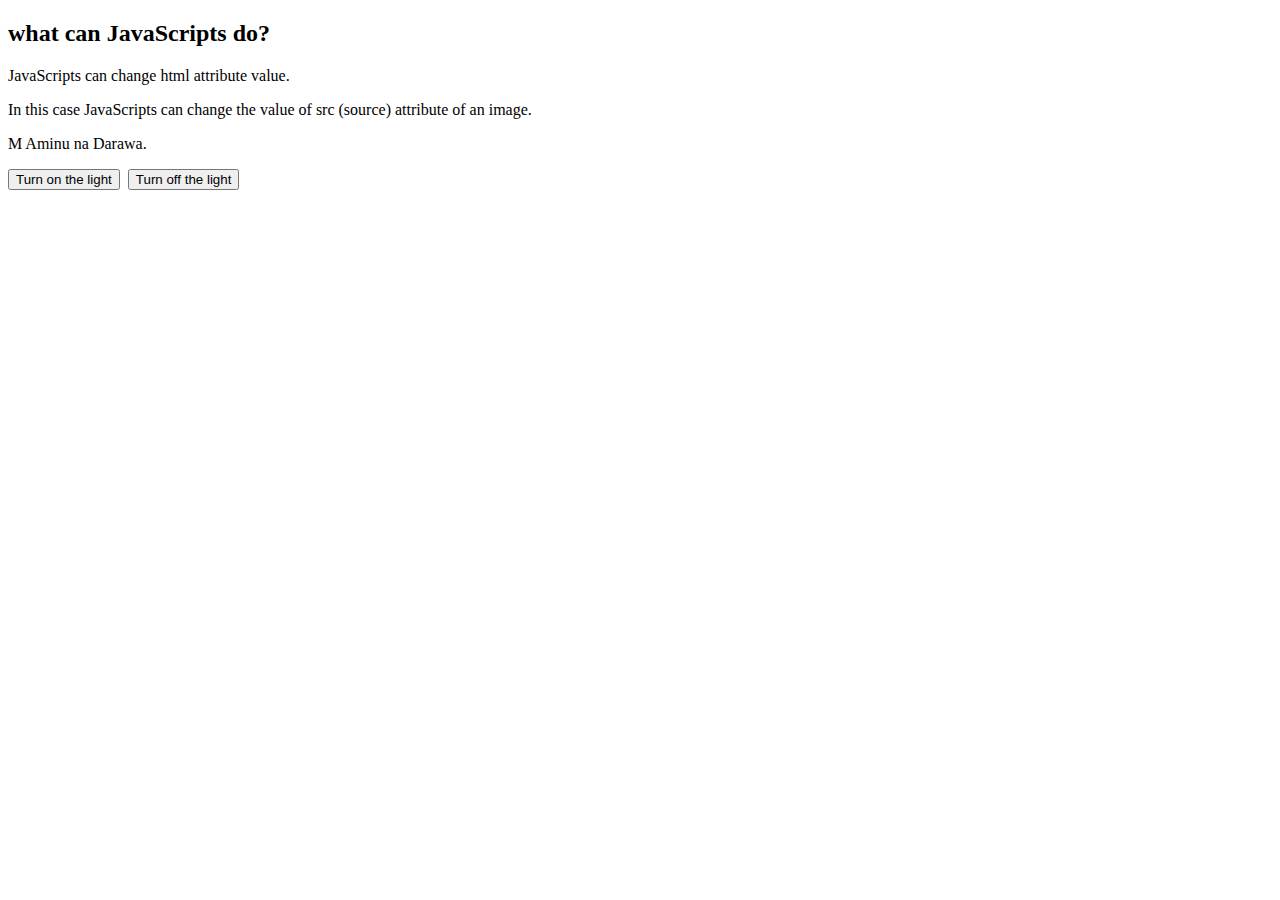
==== index.html @ b80733ff "Add files via upload" ====
<!DOCTYPE html>
<html>
<body>

<h2> what can JavaScripts do? </h2>

<p> JavaScripts can change html attribute value. </p>

<p> In this case JavaScripts can change the value of src (source) attribute of an image. </p>  
<p> M Aminu na Darawa.</p>

<button onclick="document.getElementById('myImage').src='pic_bulbon.gif'">Turn on the light</button>

<img id="myImage" src"pic_bulboff.gif" style"width:100px">

<button onclick="document.getElementById('myImage').src='pic_bulboff.gif'">Turn off the light</button>  



</body>
</html>
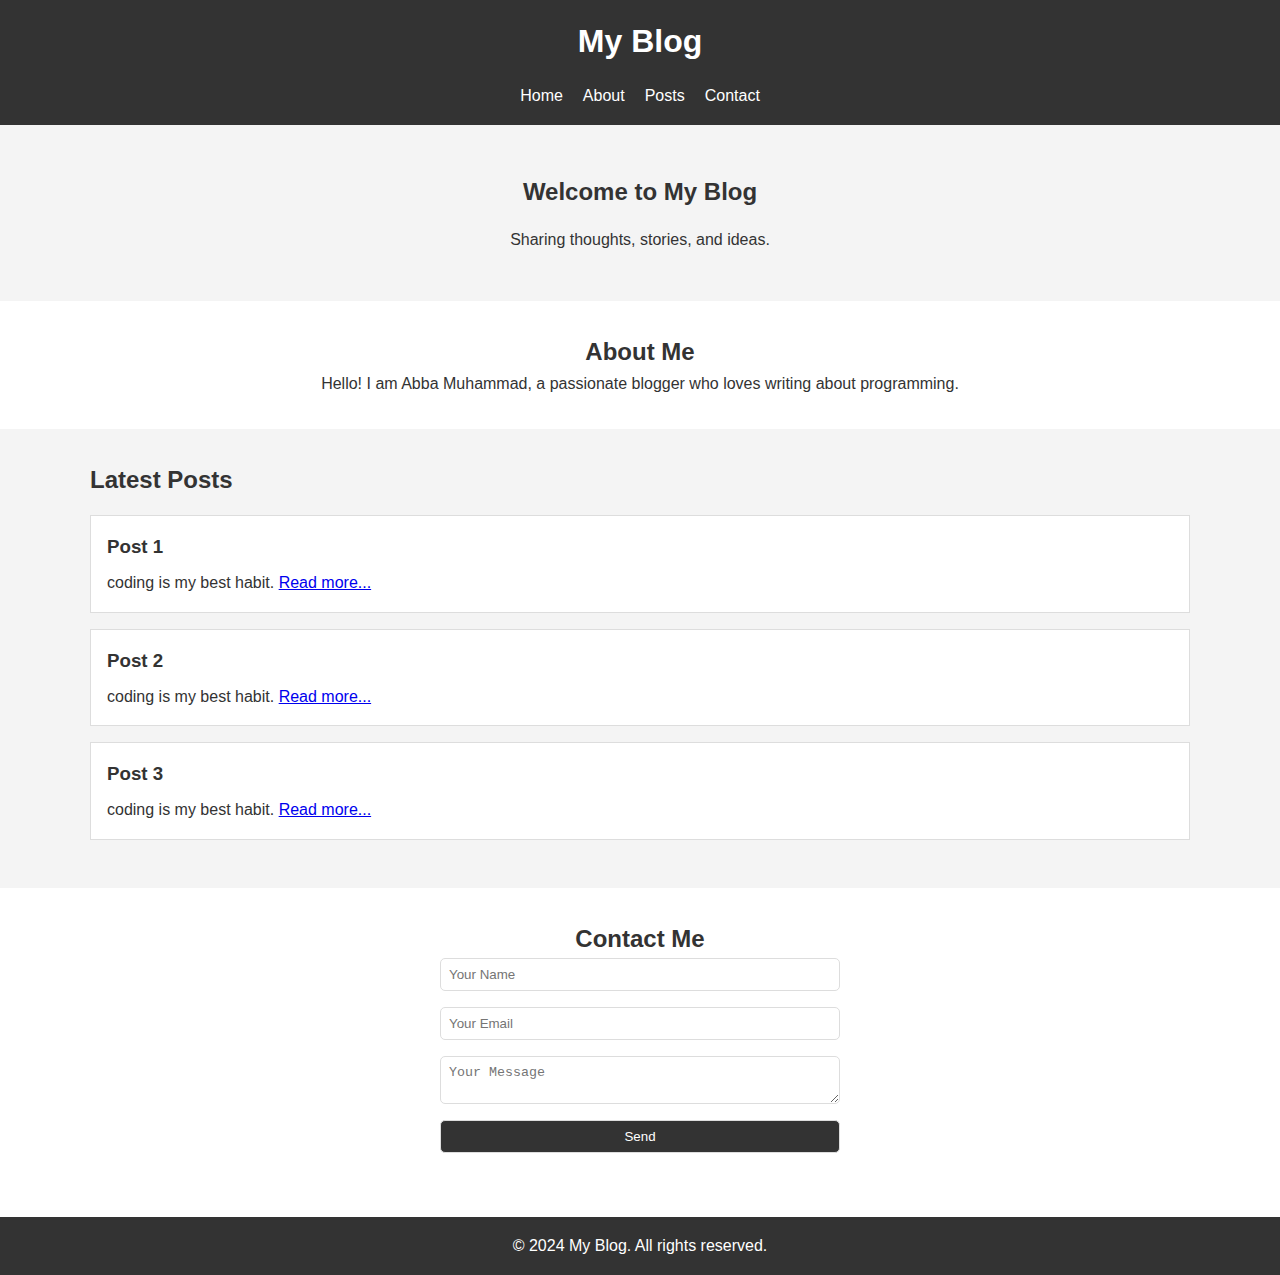
==== commit 1f1c7d42: "Add files via upload" ====
--- a/index.html
+++ b/index.html
@@ -1,21 +1,77 @@
 <!DOCTYPE html>
-<html>
+<html lang="en">
+<head>
+    <meta charset="UTF-8">
+    <meta name="viewport" content="width=device-width, initial-scale=1.0">
+    <title>My Blog</title>
+    <link rel="stylesheet" href="style.css">
+</head>
 <body>
+    <header>
+        <div class="container">
+            <h1>My Blog</h1>
+            <nav>
+                <ul>
+                    <li><a href="#home">Home</a></li>
+                    <li><a href="#about">About</a></li>
+                    <li><a href="#posts">Posts</a></li>
+                    <li><a href="#contact">Contact</a></li>
+                </ul>
+            </nav>
+        </div>
+    </header>
 
-<h2> what can JavaScripts do? </h2>
+    <section id="home" class="hero">
+        <div class="container">
+            <h2>Welcome to My Blog</h2>
+            <p>Sharing thoughts, stories, and ideas.</p>
+        </div>
+    </section>
 
-<p> JavaScripts can change html attribute value. </p>
+    <section id="about" class="about">
+        <div class="container">
+            <h2>About Me</h2>
+            <p>Hello! I am Abba Muhammad, a passionate blogger who loves writing about programming.</p>
+        </div>
+    </section>
 
-<p> In this case JavaScripts can change the value of src (source) attribute of an image. </p>  
-<p> M Aminu na Darawa.</p>
+    <section id="posts" class="posts">
+        <div class="container">
+            <h2>Latest Posts</h2>
+            <div class="post">
+                <h3>Post 1</h3>
+                <p>coding is my best habit. <a href="#">Read more...</a></p>
+            </div>
+            <div class="post">
+                <h3>Post  2</h3>
+                <p>coding is my best habit. <a href="#">Read more...</a></p>
+            </div>
+            <div class="post">
+                <h3>Post  3</h3>
+                <p>coding is my best habit. <a href="#">Read more...</a></p>
+            </div>
+        </div>
+    </section>
 
-<button onclick="document.getElementById('myImage').src='pic_bulbon.gif'">Turn on the light</button>
+    <section id="contact" class="contact">
+        <div class="container">
+            <h2>Contact Me</h2>
+            <form>
+                <input type="text" placeholder="Your Name" required>
+                <input type="email" placeholder="Your Email" required>
+                <textarea placeholder="Your Message" required></textarea>
+                <button type="submit">Send</button>
+            </form>
+        </div>
+    </section>
 
-<img id="myImage" src"pic_bulboff.gif" style"width:100px">
+    <footer>
+        <div class="container">
+            <p>&copy; 2024 My Blog. All rights reserved.</p>
+        </div>
+    </footer>
 
-<button onclick="document.getElementById('myImage').src='pic_bulboff.gif'">Turn off the light</button>  
+    <script src="scripts.js"></script>
+</body>
+</html>
 
-
-
-</body>
-</html>--- a/style.css
+++ b/style.css
@@ -0,0 +1,118 @@
+* {
+    margin: 0;
+    padding: 0;
+    box-sizing: border-box;
+}
+
+body {
+    font-family: Arial, sans-serif;
+    line-height: 1.6;
+    color: #333;
+}
+
+/* Container */
+.container {
+    width: 90%;
+    max-width: 1100px;
+    margin: auto;
+}
+
+/* Header */
+header {
+    background: #333;
+    color: #fff;
+    padding: 1rem 0;
+}
+
+header h1 {
+    text-align: center;
+}
+
+header nav ul {
+    display: flex;
+    justify-content: center;
+    list-style: none;
+    margin-top: 1rem;
+}
+
+header nav ul li {
+    margin: 0 10px;
+}
+
+header nav ul li a {
+    color: #fff;
+    text-decoration: none;
+}
+
+/* Hero Section */
+.hero {
+    background: #f4f4f4;
+    padding: 3rem 0;
+    text-align: center;
+}
+
+.hero h2 {
+    margin-bottom: 1rem;
+}
+
+/* About Section */
+.about {
+    padding: 2rem 0;
+    text-align: center;
+}
+
+/* Posts Section */
+.posts {
+    background: #f4f4f4;
+    padding: 2rem 0;
+}
+
+.posts .post {
+    background: #fff;
+    margin: 1rem 0;
+    padding: 1rem;
+    border: 1px solid #ddd;
+}
+
+.posts .post h3 {
+    margin-bottom: 0.5rem;
+}
+
+/* Contact Section */
+.contact {
+    padding: 2rem 0;
+    text-align: center;
+}
+
+.contact form {
+    display: flex;
+    flex-direction: column;
+    gap: 1rem;
+    max-width: 400px;
+    margin: auto;
+}
+
+.contact form input,
+.contact form textarea,
+.contact form button {
+    width: 100%;
+    padding: 0.5rem;
+    border: 1px solid #ddd;
+    border-radius: 5px;
+}
+
+.contact form button {
+    background: #333;
+    color: #fff;
+    cursor: pointer;
+}
+
+/* Footer */
+footer {
+    background: #333;
+    color: #fff;
+    text-align: center;
+    padding: 1rem 0;
+    margin-top: 2rem;
+}
+
